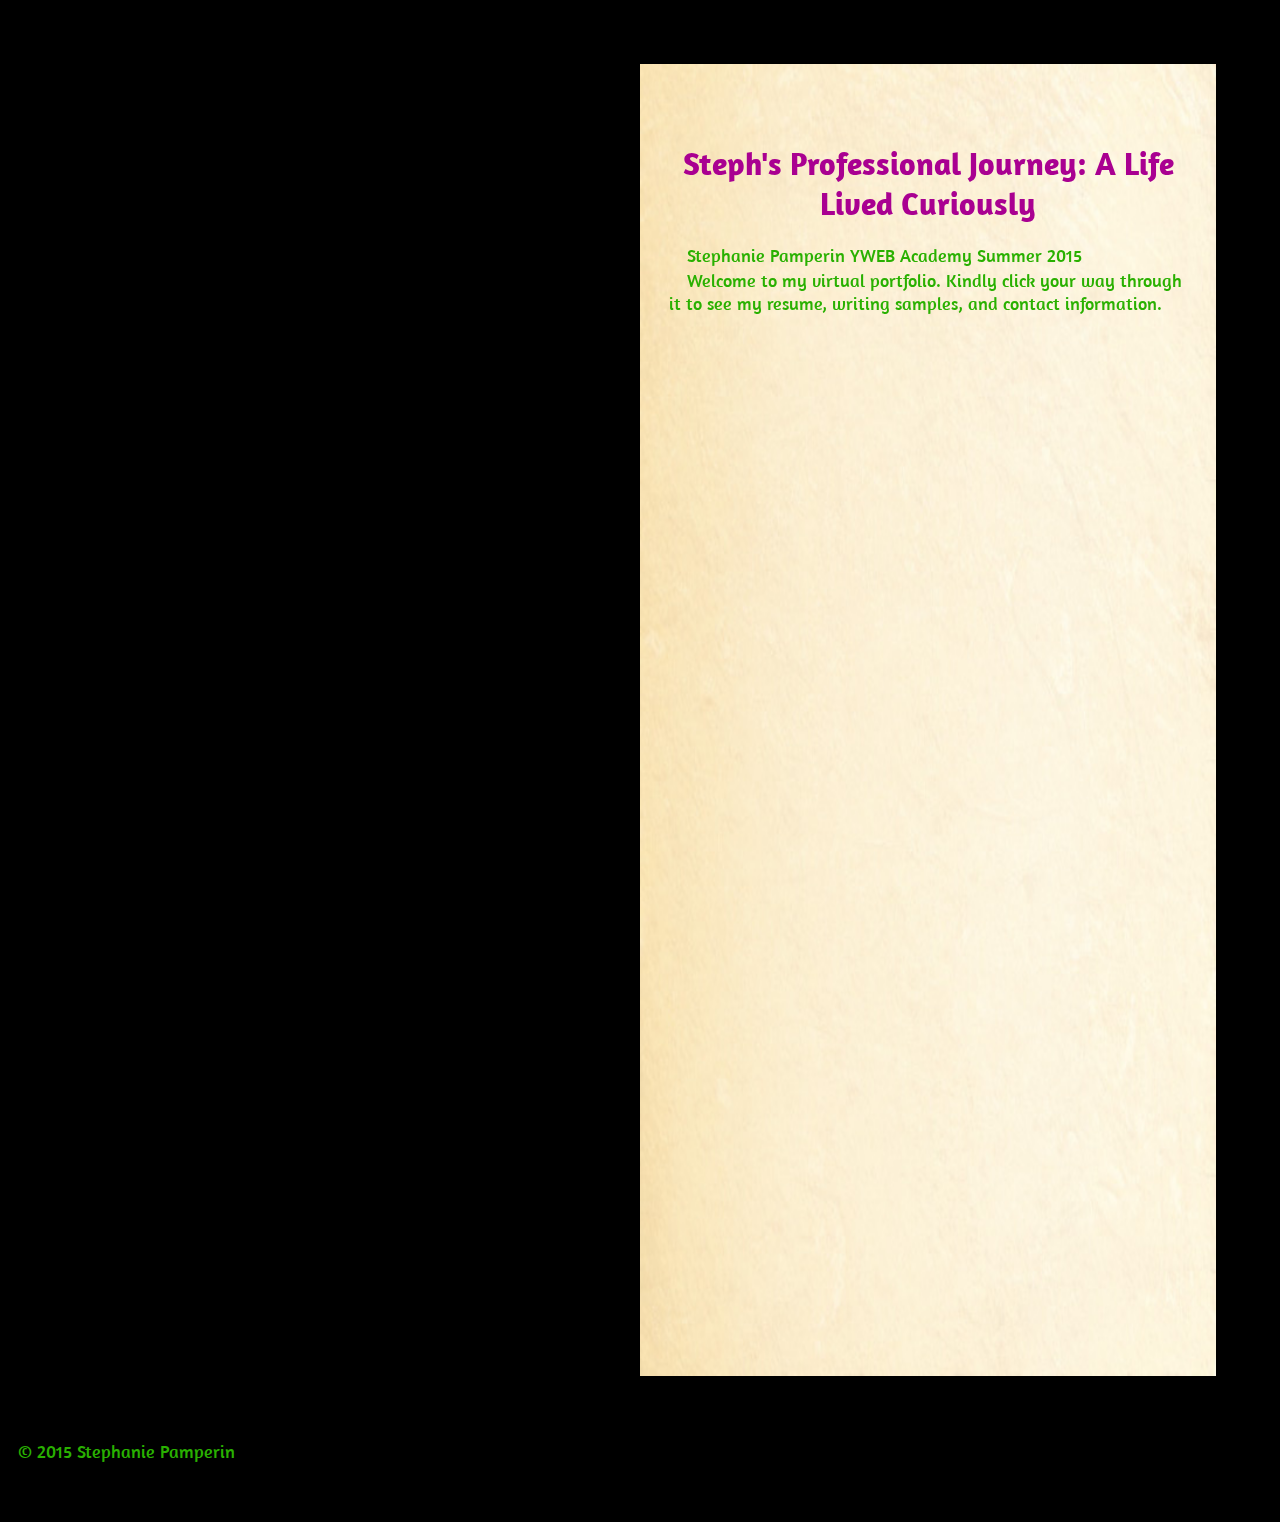
==== index.html @ 6676fd60 "Copies base implementation" ====
<!DOCTYPE html>
<html >
<head>
  <meta charset="UTF-8">
  <title>iPad Page Flip</title>
  <link href="css/style.css" rel="stylesheet">
  <link href='http://fonts.googleapis.com/css?family=Amaranth:400,700' rel='stylesheet' type='text/css'>
  
  <script src="js/prefixfree.min.js"></script>
</head>

<body>
<header>
  
</header>

  <div class="scene">
    <article class="book">
      <section class="page active">
        <div class="front">
          <h1>Steph's Professional Journey: 
           A Life Lived Curiously </h1>
           <p> 
            Stephanie Pamperin
            YWEB Academy Summer 2015
          </p>

          <p>
          Welcome to my virtual portfolio. Kindly click your way through it to see my resume, writing samples, and contact information.
          </p>
        </div>
        <div class="back" id="pagetwo">
          <h1>– Meet Stephanie  –</h1>
          <img class="headshot" src="img/HeadShot1.jpg">
          <p>
            “A driven, tenacious young writer and web developer; I wanted to create a space for myself on the web where I could showcase my writing and build my web developer skills. I am a poet and storyteller; I am a grant writer and researcher; I am a student with interests in web development, business, and nonprofit organizational management.”
          </p>      
        </div>    
      </section>
      <section class="page">
        <div class="front" id="pagethree">
          <h1>-Skill Sets-</h1>
          <p><em>Computer Skills:</em></p>
          <ul>
            <li>Blogging</li>
            <li>CSS</li>
            <li>Git</li>
            <li>HTML</li>
            <li>JavaScript</li>
            <li>JQuery</li>
            <li>Mircosoft Office Suite 2013</li>
            <li>Print Shop</li>
          </ul>
          <p><em>Office Skills:</em></p>
          <ul>
            <li>Data Entry</li>
            <li>Excellent Organizational Skills</li>
            <li>Grant Writing and Researching</li>
            <li>Strong Customer Relations Knowledge</li>
            <li>Telephone Answering Multi-line System</li>
          </ul>
        </div>
        <div class="back" id="pagefour">
          <h1>–Sources of Knowledge–</h1>
          <p><em>Education:</em></p>
          <ul>
            <li>Madison College: Associate's Degree in Progress</li>
            <li>Hartford Union High School Class of 1998</li>
          </ul>
          <p><em>Certifications:</em></p>
          <ul>
            <li>UW Odyssey Project Class of 2011</li>
            <li>WCADV Connected Cultures Leadership Institute 2010</li>
          </ul>
          <p><em>Experience:</em></p>
          <ul>
            <li>Receptionist-The Villa at Middleton Village (October-February2015)</li>
            <li>Madison College TRIO Program Peer Mentor(2012-2013)</li>
            <li>Volunteer Grant Writer Lilada's LivingRoom(2009-2011)</li>
            <li>Volunteer Receptionist Nehemiah Leadership Institute(2009-2011)</li>
            <li>Volunteer Jack-of-all-trades John Micheal Kolher Arts Center(2002-2008)</li> 
          </ul>
        </div>    
      </section>
      <section class="page" id="pagefive">
        <div class="front">
          <h1>–Those Who Know Me–</h1>
          <p><em>References</em></p>
          <ol>
            <li>Jasmine Banks Community Action Coalition for South Central Wisconsin Inc.</li>
            <li>Christine Bohman-Cina History Instructor Madison College</li>
            <li>Annalise Haynes Web Development Instructor YWEBCA</li>
            <li>Nathan Stier Web Development Instructor YWEBCA</li>
          </ol>
          <p>Contact information for each reference is available upon request.</p>
        </div>
        <div class="back" id="pagesix">
          <h1>–Steph's Tech Adventure–</h1>
          <p>
            06/19/2015 Welcome to my tech adventure! I am a writer so the thing that drew me to this class was the opportunity to learn how to create a website to house my writing in the form of short stories, poems, and a memoir. I have never been exposed to coding before and though I know my way around Word, Excel, Adobe etc. I was eager to see if I can build a career around the brains of the internet. I am never one to back down from a challenge and after completing the first week of this academy I feel as if I can be successful. Today, I was able to follow a set of directions completely on my own. It was a great confidence boost to sit down on my MacBook and create a github. I am eager to see where this journey will take me. I want to be able to create websites that are easy for the public to navigate and that draw you into the organizations you are researching. I have an interest in grant writing and fundraising so I think a lot about how to draw the public into different causes. It is very difficult for me as a grant writer to tell a potential donor to look at our website if it is not "people friendly". This is a passion and I am very excited to see what tools I can use to combat this problem and also I want a spring board into freedom. I want the freedom to live in a safe neighborhood, to afford an organic diet and to be able to afford proper medical care. I think that these needs must be met so that I can be my best self.
          </p>
        </div>    
      </section>
      <section class="page" id="pageseven">
        <div class="front">
          <h1>–Fresh Wind, Fresh Fire–</h1>
          <p> Yesterday I learned some new things that I can add to my tech bag and I was reminded of some old favorites. The academy reminded me of Google Docs. I am still working on learning my way around this feature being that I am old school. Meaning I like carrying flash drives around on my key chain.  I learned about Trello and Harvest. I learned about Slacker and played around with my Mac AirBook. I really like that we use Mac in class because it gives me an opportunity to familiarize myself with the system and build a new skill. 
          The opportunity to learn new skills is what attracted me to this program. Yesterday Lupus reared its ugly head and I had to leave class early.  I think that I will have to develop a new self-care plan so that I can make it through this class.

          </p>
        </div>
        <div class="back" id="pageeight">
         <h1>-Entering the World of JS-</h1>
          <p> 06/26/2015 This week we dived into the bright yellow world of JS. I was excited to gain a deeper understanding of the book that sat on my nightstand surrounded by my beloved fiction. I had opened it before Monday; but on Monday the language shifted from heiroglyphics to english. I love that I had taken Logic classes as a student because it made working with Chapter 1 a review. Feeling this way about Chapter 1 made it easier to seek out the challenge of code school. I discovered code school when my teacher sent me an invite through gmail. I like the program and it is teaching me a lot. I am excited to use it but sometimes I wish I had more examples of how things should be done. This weekend I am going to start reading chapter two and see if I can work on code school some more.
          </p>        
        </div>    
      </section>
      <section class="page" id="pagenine">
        <div class="front">
          <h1>–Many Ways to Solve a Puzzle–</h1>
          <p>07/03/2015 This past week we dove deeper into the yellow world of JS as we began working on worksheet two. During the time I spent examining the problems within this worksheet I kept hearing the old adage "There are many ways to skin a cat"; I try not to wonder when skinning cats was a thing and instead focus on the realization that there are many ways to solve a puzzle. I like that my answers do not match my classmates. I like the uniqueness and individuality found in the truth that there are many ways to solve a puzzle. I also like that my classmates can help me reach my answers although theirs are different than mine. I am eager to experience week four. 
          </p>
          
        </div>
        <div class="back">
          <h1>–Getting Git-</h1>
          <p>07/17/2015 This week I decided to make the courses on code school for Git my friend. I want to be comfortable with it because it is used by programmers in the real world as we saw today at Driffty. I am getting used to it and I was even able to help some of my classmates figure some things out while our instructors were busy helping someone else. I like code school because I can work there when I get ahead in class. I also like it because I can go at my own pace. At first I had some difficulty because I was not used to the format and the way the program corrects you reminded me of the way my Spanish program tells me to pay attention; however now I am okay with it. Learning Git has helped me work out my fears about whether this is the right path for me. The more badges I earn in code school the more I realize that I can do this. I am really looking forward to building my website, establishing a web presence and building my business. Yay for getting Git!
          </p>
        </div>    
      </section>
      <section class="page" id="pageten">
      <div class="front">
        <h1>–Social Media Saviness–</h1>
          <p><ul> 
          <li><a href="http://www.linkedin.com/in/StephaniePamperin">"LinkedIn Profile"</a></li>
          <li><a href="https://twitter.com/AnnBrown79">"Twitter Page"</a></li>
          <li><a href="https://stephanniepb.github.io/blog/">"Tech Adventure Blog"</a></li>
          <li><a href="https://github.com/StephAnniePB">"GitHub Repositories"</a></li>
          <li><a href="http://stephanniepb.github.io/honeyblog/">"Personal Blog"</a></li>
        </ul>
        
      </div> 
      <div class="back">
      </div>
      </section>

    </article>
  </div>

  <footer><p>&copy; 2015 Stephanie Pamperin</p></footer>
  <script src='http://cdnjs.cloudflare.com/ajax/libs/jquery/2.1.3/jquery.min.js'></script>
  <script src='https://raw.github.com/EightMedia/hammer.js/v1.0.5/dist/jquery.hammer.min.js'></script>

  <script src="js/index.js"></script>




</body>
</html>
---- css/style.css ----
html {
  height: 100%;
}
body {
  background: black;
  margin: 0;
  width: 100%;
  height: 162%;
  font-family: 'Amaranth', sans-serif;
}
header{
  color: #29b000;

}

h1 {
  text-align: center;
  color: #a90091;
  
}
p{
text-align: left;
color:#29b000;
font-size: 18px;
}

.headshot{
  width: 50%; 
  float: left;

}

.scene {
    width: 45%;
    height: 90%;
    margin: 5% 5% 5% 50%;
  
  perspective: 1000px;
}

.book {
  position: relative;
  width: 100%;
  height: 100%;
  
  transform-style: preserve-3d;
}

.page {
  background-size: 100% 100%;
  cursor: pointer;
  position: absolute;
  color: black;
  width: 100%;
  height: 100%;

  transition: 1.5s transform;
  transform-style: preserve-3d;  
  transform-origin: left center;
}
.front,
.back {
  background-size: 100% 100%;
  position: absolute;
  width: 100%;
  height: 100%;
  padding: 10% 5% 5%;
  box-sizing: border-box;
  backface-visibility: hidden;
}
.front {
  background-image: url(../img/paper.jpg);
}
.back {
  background-image: url(../img/paper_flipped.jpg);
}

.back {
  transform: rotateY(180deg);
}

.page.active {
  z-index: 1;
}
.page.flipped {
  transform: rotateY(-180deg);
}
.page.flipped:last-of-type {
  z-index: 1;
}

p {
  margin: 0 0 0.1em;
  text-indent: 1em;
}

#pagetwo h1{
  width: 50%;
  float: right;
}

#pagetwo p {
  clear: both;
}

footer {}


/* iPads (portrait) ----------- */
@media only screen 
and (min-device-width : 768px) 
and (max-device-width : 1024px) 
and (orientation : portrait) {
  .scene {
    width: 90%;
    height: 90%;
    margin: 5%;
}
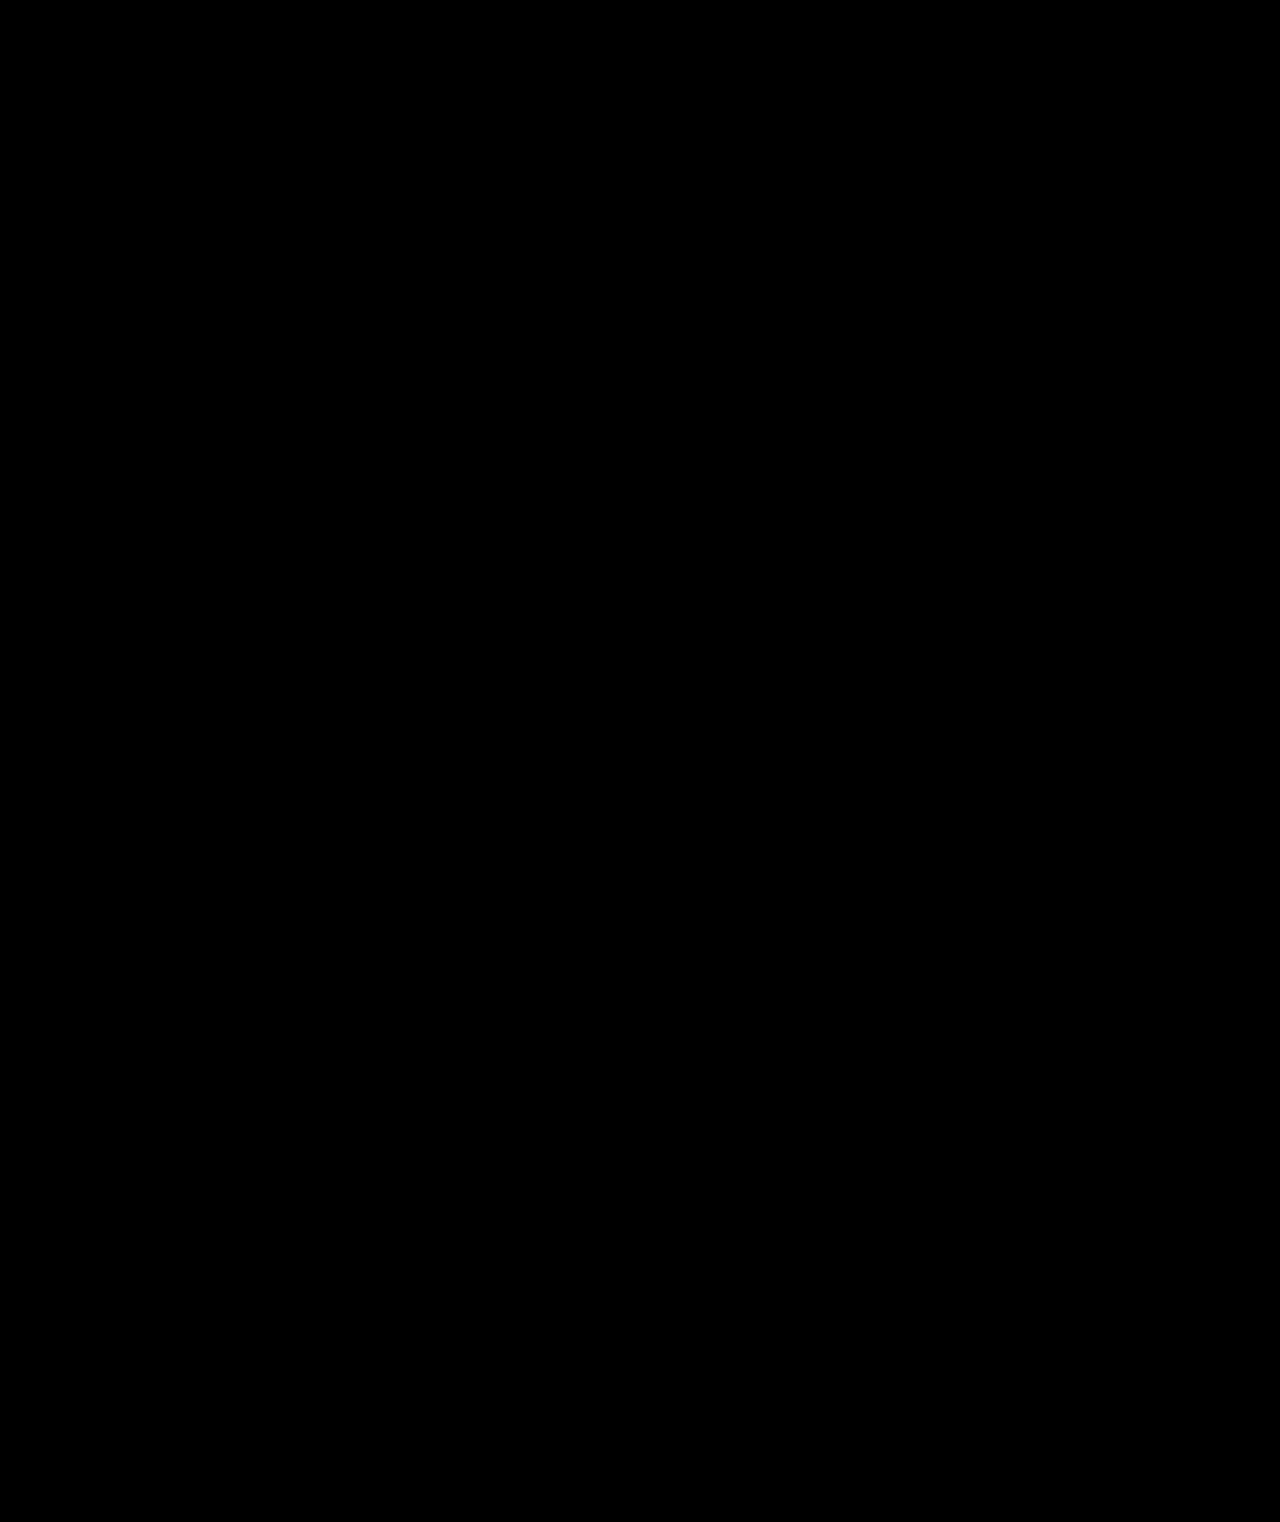
==== commit d4e113c8: "unfinished readme" ====
--- a/index.html
+++ b/index.html
@@ -4,7 +4,7 @@
   <meta charset="UTF-8">
   <title>iPad Page Flip</title>
   <link href="css/style.css" rel="stylesheet">
-  <link href='http://fonts.googleapis.com/css?family=Amaranth:400,700' rel='stylesheet' type='text/css'>
+  <link>
   
   <script src="js/prefixfree.min.js"></script>
 </head>
@@ -18,125 +18,122 @@
     <article class="book">
       <section class="page active">
         <div class="front">
-          <h1>Steph's Professional Journey: 
-           A Life Lived Curiously </h1>
+          <h1> 
+            </h1>
            <p> 
-            Stephanie Pamperin
-            YWEB Academy Summer 2015
+            
+            
           </p>
 
           <p>
-          Welcome to my virtual portfolio. Kindly click your way through it to see my resume, writing samples, and contact information.
+          
           </p>
         </div>
         <div class="back" id="pagetwo">
-          <h1>– Meet Stephanie  –</h1>
-          <img class="headshot" src="img/HeadShot1.jpg">
+          <h1>– –</h1>
+          <img>
           <p>
-            “A driven, tenacious young writer and web developer; I wanted to create a space for myself on the web where I could showcase my writing and build my web developer skills. I am a poet and storyteller; I am a grant writer and researcher; I am a student with interests in web development, business, and nonprofit organizational management.”
           </p>      
         </div>    
       </section>
       <section class="page">
         <div class="front" id="pagethree">
-          <h1>-Skill Sets-</h1>
-          <p><em>Computer Skills:</em></p>
+          <h1>-</h1>
+          <p><em></em></p>
           <ul>
-            <li>Blogging</li>
-            <li>CSS</li>
-            <li>Git</li>
-            <li>HTML</li>
-            <li>JavaScript</li>
-            <li>JQuery</li>
-            <li>Mircosoft Office Suite 2013</li>
-            <li>Print Shop</li>
+            <li></li>
+            <li></li>
+            <li></li>
+            <li></li>
+            <li></li>
+            <li></li>
+            <li></li>
+            <li></li>
           </ul>
-          <p><em>Office Skills:</em></p>
+          <p><em></em></p>
           <ul>
-            <li>Data Entry</li>
-            <li>Excellent Organizational Skills</li>
-            <li>Grant Writing and Researching</li>
-            <li>Strong Customer Relations Knowledge</li>
-            <li>Telephone Answering Multi-line System</li>
+            <li>/li>
+            <li></li>
+            <li></li>
+            <li></li>
+            <li></li>
           </ul>
         </div>
         <div class="back" id="pagefour">
-          <h1>–Sources of Knowledge–</h1>
-          <p><em>Education:</em></p>
+          <h1>––</h1>
+          <p><em></em></p>
           <ul>
-            <li>Madison College: Associate's Degree in Progress</li>
-            <li>Hartford Union High School Class of 1998</li>
+            <li></li>
+            <li></li>
           </ul>
-          <p><em>Certifications:</em></p>
+          <p><em></em></p>
           <ul>
-            <li>UW Odyssey Project Class of 2011</li>
-            <li>WCADV Connected Cultures Leadership Institute 2010</li>
+            <li></li>
+            <li></li>
           </ul>
-          <p><em>Experience:</em></p>
+          <p><em></em></p>
           <ul>
-            <li>Receptionist-The Villa at Middleton Village (October-February2015)</li>
-            <li>Madison College TRIO Program Peer Mentor(2012-2013)</li>
-            <li>Volunteer Grant Writer Lilada's LivingRoom(2009-2011)</li>
-            <li>Volunteer Receptionist Nehemiah Leadership Institute(2009-2011)</li>
-            <li>Volunteer Jack-of-all-trades John Micheal Kolher Arts Center(2002-2008)</li> 
+            <li></li>
+            <li></li>
+            <li></li>
+            <li></li>
+            <li></li> 
           </ul>
         </div>    
       </section>
       <section class="page" id="pagefive">
         <div class="front">
-          <h1>–Those Who Know Me–</h1>
-          <p><em>References</em></p>
+          <h1>––</h1>
+          <p><em></em></p>
           <ol>
-            <li>Jasmine Banks Community Action Coalition for South Central Wisconsin Inc.</li>
-            <li>Christine Bohman-Cina History Instructor Madison College</li>
-            <li>Annalise Haynes Web Development Instructor YWEBCA</li>
-            <li>Nathan Stier Web Development Instructor YWEBCA</li>
+            <li></li>
+            <li></li>
+            <li></li>
+            <li></li>
           </ol>
-          <p>Contact information for each reference is available upon request.</p>
+          <p></p>
         </div>
         <div class="back" id="pagesix">
-          <h1>–Steph's Tech Adventure–</h1>
+          <h1>––</h1>
           <p>
-            06/19/2015 Welcome to my tech adventure! I am a writer so the thing that drew me to this class was the opportunity to learn how to create a website to house my writing in the form of short stories, poems, and a memoir. I have never been exposed to coding before and though I know my way around Word, Excel, Adobe etc. I was eager to see if I can build a career around the brains of the internet. I am never one to back down from a challenge and after completing the first week of this academy I feel as if I can be successful. Today, I was able to follow a set of directions completely on my own. It was a great confidence boost to sit down on my MacBook and create a github. I am eager to see where this journey will take me. I want to be able to create websites that are easy for the public to navigate and that draw you into the organizations you are researching. I have an interest in grant writing and fundraising so I think a lot about how to draw the public into different causes. It is very difficult for me as a grant writer to tell a potential donor to look at our website if it is not "people friendly". This is a passion and I am very excited to see what tools I can use to combat this problem and also I want a spring board into freedom. I want the freedom to live in a safe neighborhood, to afford an organic diet and to be able to afford proper medical care. I think that these needs must be met so that I can be my best self.
+        
           </p>
         </div>    
       </section>
       <section class="page" id="pageseven">
         <div class="front">
-          <h1>–Fresh Wind, Fresh Fire–</h1>
-          <p> Yesterday I learned some new things that I can add to my tech bag and I was reminded of some old favorites. The academy reminded me of Google Docs. I am still working on learning my way around this feature being that I am old school. Meaning I like carrying flash drives around on my key chain.  I learned about Trello and Harvest. I learned about Slacker and played around with my Mac AirBook. I really like that we use Mac in class because it gives me an opportunity to familiarize myself with the system and build a new skill. 
-          The opportunity to learn new skills is what attracted me to this program. Yesterday Lupus reared its ugly head and I had to leave class early.  I think that I will have to develop a new self-care plan so that I can make it through this class.
-
+          <h1>––</h1>
+          <p> 
           </p>
         </div>
         <div class="back" id="pageeight">
-         <h1>-Entering the World of JS-</h1>
-          <p> 06/26/2015 This week we dived into the bright yellow world of JS. I was excited to gain a deeper understanding of the book that sat on my nightstand surrounded by my beloved fiction. I had opened it before Monday; but on Monday the language shifted from heiroglyphics to english. I love that I had taken Logic classes as a student because it made working with Chapter 1 a review. Feeling this way about Chapter 1 made it easier to seek out the challenge of code school. I discovered code school when my teacher sent me an invite through gmail. I like the program and it is teaching me a lot. I am excited to use it but sometimes I wish I had more examples of how things should be done. This weekend I am going to start reading chapter two and see if I can work on code school some more.
+         <h1>-</h1>
+          <p> 
           </p>        
         </div>    
       </section>
       <section class="page" id="pagenine">
         <div class="front">
-          <h1>–Many Ways to Solve a Puzzle–</h1>
-          <p>07/03/2015 This past week we dove deeper into the yellow world of JS as we began working on worksheet two. During the time I spent examining the problems within this worksheet I kept hearing the old adage "There are many ways to skin a cat"; I try not to wonder when skinning cats was a thing and instead focus on the realization that there are many ways to solve a puzzle. I like that my answers do not match my classmates. I like the uniqueness and individuality found in the truth that there are many ways to solve a puzzle. I also like that my classmates can help me reach my answers although theirs are different than mine. I am eager to experience week four. 
+          <h1>––</h1>
+          <p>
           </p>
           
         </div>
         <div class="back">
-          <h1>–Getting Git-</h1>
-          <p>07/17/2015 This week I decided to make the courses on code school for Git my friend. I want to be comfortable with it because it is used by programmers in the real world as we saw today at Driffty. I am getting used to it and I was even able to help some of my classmates figure some things out while our instructors were busy helping someone else. I like code school because I can work there when I get ahead in class. I also like it because I can go at my own pace. At first I had some difficulty because I was not used to the format and the way the program corrects you reminded me of the way my Spanish program tells me to pay attention; however now I am okay with it. Learning Git has helped me work out my fears about whether this is the right path for me. The more badges I earn in code school the more I realize that I can do this. I am really looking forward to building my website, establishing a web presence and building my business. Yay for getting Git!
+          <h1></h1>
+          <p>
           </p>
         </div>    
       </section>
       <section class="page" id="pageten">
       <div class="front">
-        <h1>–Social Media Saviness–</h1>
+        <h1>––</h1>
           <p><ul> 
-          <li><a href="http://www.linkedin.com/in/StephaniePamperin">"LinkedIn Profile"</a></li>
-          <li><a href="https://twitter.com/AnnBrown79">"Twitter Page"</a></li>
-          <li><a href="https://stephanniepb.github.io/blog/">"Tech Adventure Blog"</a></li>
-          <li><a href="https://github.com/StephAnniePB">"GitHub Repositories"</a></li>
-          <li><a href="http://stephanniepb.github.io/honeyblog/">"Personal Blog"</a></li>
+          <li></li>
+          <li></li>
+          <li></li>
+          <li></li>
+          <li></li>
         </ul>
         
       </div> 
@@ -147,7 +144,7 @@
     </article>
   </div>
 
-  <footer><p>&copy; 2015 Stephanie Pamperin</p></footer>
+  <footer><p>&copy;</p></footer>
   <script src='http://cdnjs.cloudflare.com/ajax/libs/jquery/2.1.3/jquery.min.js'></script>
   <script src='https://raw.github.com/EightMedia/hammer.js/v1.0.5/dist/jquery.hammer.min.js'></script>
 
--- a/css/style.css
+++ b/css/style.css
@@ -6,27 +6,26 @@
   margin: 0;
   width: 100%;
   height: 162%;
-  font-family: 'Amaranth', sans-serif;
+  
 }
 header{
-  color: #29b000;
+  color: 
 
 }
 
 h1 {
-  text-align: center;
-  color: #a90091;
+  text-align: ;
+  color:
   
 }
 p{
-text-align: left;
-color:#29b000;
-font-size: 18px;
+text-align: 
+color:
+
 }
 
 .headshot{
-  width: 50%; 
-  float: left;
+
 
 }
 
@@ -69,10 +68,10 @@
   backface-visibility: hidden;
 }
 .front {
-  background-image: url(../img/paper.jpg);
+  background-image: url()
 }
 .back {
-  background-image: url(../img/paper_flipped.jpg);
+  background-image: url();
 }
 
 .back {
@@ -94,14 +93,6 @@
   text-indent: 1em;
 }
 
-#pagetwo h1{
-  width: 50%;
-  float: right;
-}
-
-#pagetwo p {
-  clear: both;
-}
 
 footer {}
 
